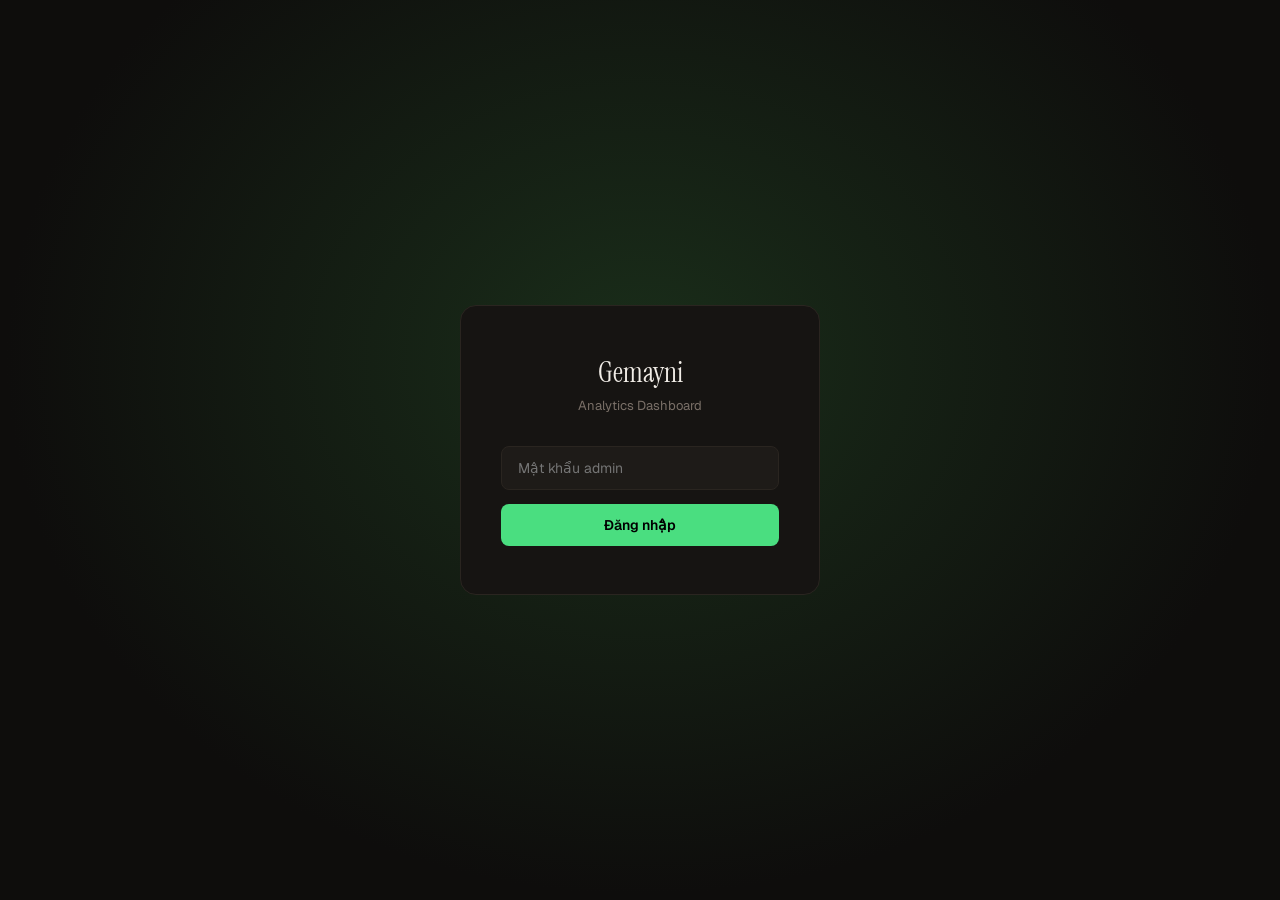
==== admin.html @ 3066d7fa "Create admin.html" ====
<!DOCTYPE html>
<html lang="vi">
<head>
<meta charset="UTF-8">
<meta name="viewport" content="width=device-width, initial-scale=1.0">
<title>Gemayni — Analytics</title>
<link href="https://fonts.googleapis.com/css2?family=Instrument+Serif:ital@0;1&family=Geist:wght@300;400;500;600&display=swap" rel="stylesheet">
<style>
*,*::before,*::after{box-sizing:border-box;margin:0;padding:0}
:root{
  --bg:#0e0d0c;--surface:#161412;--surface2:#1e1b18;--border:#2a2520;
  --text:#f0ece6;--muted:#7a7068;--accent:#4ade80;--accent2:#facc15;
  --red:#f87171;--blue:#60a5fa;--purple:#c084fc;
}
body{font-family:'Geist',sans-serif;background:var(--bg);color:var(--text);min-height:100vh}

/* Login */
#loginScreen{
  display:flex;align-items:center;justify-content:center;min-height:100vh;
  background:radial-gradient(ellipse at 50% 40%, #1a2e1a 0%, var(--bg) 70%);
}
.login-box{
  background:var(--surface);border:1px solid var(--border);border-radius:16px;
  padding:48px 40px;width:100%;max-width:360px;text-align:center;
}
.login-box h2{font-family:'Instrument Serif',serif;font-size:28px;font-weight:400;margin-bottom:6px}
.login-box p{font-size:13px;color:var(--muted);margin-bottom:32px}
.login-input{
  width:100%;padding:12px 16px;background:var(--surface2);border:1px solid var(--border);
  border-radius:8px;color:var(--text);font-size:14px;font-family:'Geist',sans-serif;
  outline:none;margin-bottom:14px;transition:border-color .2s;
}
.login-input:focus{border-color:var(--accent)}
.login-btn{
  width:100%;padding:12px;background:var(--accent);color:#000;border:none;
  border-radius:8px;font-size:14px;font-weight:600;font-family:'Geist',sans-serif;
  cursor:pointer;transition:opacity .15s;
}
.login-btn:hover{opacity:.85}
.login-err{font-size:12px;color:var(--red);margin-top:8px}

/* Dashboard */
#dashboard{display:none}
header{
  padding:18px 32px;border-bottom:1px solid var(--border);background:var(--surface);
  display:flex;align-items:center;justify-content:space-between;
}
.logo{font-family:'Instrument Serif',serif;font-size:18px}
.logo span{color:var(--muted);font-style:italic}
.header-actions{display:flex;gap:10px;align-items:center}
.btn{
  padding:8px 16px;border-radius:6px;font-size:12px;font-weight:500;
  font-family:'Geist',sans-serif;cursor:pointer;border:none;transition:opacity .15s;
}
.btn-primary{background:var(--accent);color:#000}
.btn-ghost{background:transparent;color:var(--muted);border:1px solid var(--border)}
.btn:hover{opacity:.8}

.dash-inner{max-width:1200px;margin:0 auto;padding:32px 24px}

/* Stats cards */
.stats-grid{display:grid;grid-template-columns:repeat(auto-fit,minmax(200px,1fr));gap:16px;margin-bottom:32px}
.stat-card{
  background:var(--surface);border:1px solid var(--border);border-radius:12px;
  padding:24px 20px;
}
.stat-label{font-size:11px;color:var(--muted);text-transform:uppercase;letter-spacing:.8px;margin-bottom:10px}
.stat-value{font-size:36px;font-weight:600;line-height:1;margin-bottom:4px}
.stat-sub{font-size:12px;color:var(--muted)}
.c-green{color:var(--accent)}
.c-yellow{color:var(--accent2)}
.c-blue{color:var(--blue)}
.c-purple{color:var(--purple)}

/* Charts row */
.charts-row{display:grid;grid-template-columns:1fr 1fr;gap:16px;margin-bottom:32px}
@media(max-width:700px){.charts-row{grid-template-columns:1fr}}
.chart-card{
  background:var(--surface);border:1px solid var(--border);border-radius:12px;padding:24px;
}
.card-title{font-size:13px;font-weight:500;color:var(--muted);text-transform:uppercase;letter-spacing:.5px;margin-bottom:20px}

/* Bar chart */
.bar-list{display:flex;flex-direction:column;gap:10px}
.bar-row{display:flex;align-items:center;gap:10px;font-size:13px}
.bar-label{width:90px;color:var(--muted);white-space:nowrap;overflow:hidden;text-overflow:ellipsis;flex-shrink:0;font-size:12px}
.bar-track{flex:1;background:var(--surface2);border-radius:4px;height:8px;overflow:hidden}
.bar-fill{height:100%;border-radius:4px;transition:width .6s ease}
.bar-val{width:32px;text-align:right;color:var(--text);font-size:12px;flex-shrink:0}

/* Timeline */
.timeline-wrap{position:relative;height:120px;margin-top:8px}
.tl-svg{width:100%;height:100%}

/* Table */
.table-card{
  background:var(--surface);border:1px solid var(--border);border-radius:12px;
  overflow:hidden;margin-bottom:32px;
}
.table-header{
  padding:16px 20px;border-bottom:1px solid var(--border);
  display:flex;align-items:center;justify-content:space-between;
}
.table-title{font-size:13px;font-weight:500;color:var(--muted);text-transform:uppercase;letter-spacing:.5px}
.table-wrap{overflow-x:auto}
table{width:100%;border-collapse:collapse;font-size:13px}
th{
  padding:10px 16px;text-align:left;font-size:11px;font-weight:500;
  color:var(--muted);text-transform:uppercase;letter-spacing:.5px;
  border-bottom:1px solid var(--border);background:var(--surface2);white-space:nowrap;
}
td{padding:12px 16px;border-bottom:1px solid #1a1714;color:var(--text);vertical-align:middle}
tr:last-child td{border-bottom:none}
tr:hover td{background:#161210}
.badge{
  display:inline-block;padding:2px 8px;border-radius:4px;font-size:11px;font-weight:500;
}
.badge-mobile{background:#1e2d1e;color:var(--accent)}
.badge-desktop{background:#1e1e2e;color:var(--blue)}
.ip-text{font-family:monospace;font-size:12px;color:var(--muted)}
.time-text{font-size:12px;color:var(--muted)}

/* Loading */
.loading{
  text-align:center;padding:60px 20px;color:var(--muted);font-size:13px;
}
.spinner{
  width:24px;height:24px;border:2px solid var(--border);border-top-color:var(--accent);
  border-radius:50%;animation:spin .7s linear infinite;margin:0 auto 12px;
}
@keyframes spin{to{transform:rotate(360deg)}}

.empty{text-align:center;padding:40px;color:var(--muted);font-size:13px}
</style>
</head>
<body>

<!-- Login -->
<div id="loginScreen">
  <div class="login-box">
    <h2>Gemayni</h2>
    <p>Analytics Dashboard</p>
    <input class="login-input" type="password" id="pwInput" placeholder="Mật khẩu admin" />
    <button class="login-btn" id="loginBtn">Đăng nhập</button>
    <p class="login-err" id="loginErr" style="display:none">Sai mật khẩu</p>
  </div>
</div>

<!-- Dashboard -->
<div id="dashboard">
  <header>
    <div class="logo">Gemayni <span>analytics</span></div>
    <div class="header-actions">
      <span id="lastUpdated" style="font-size:12px;color:var(--muted)"></span>
      <button class="btn btn-primary" id="refreshBtn">Làm mới</button>
      <button class="btn btn-ghost" id="logoutBtn">Đăng xuất</button>
    </div>
  </header>

  <div class="dash-inner">
    <!-- Stats -->
    <div class="stats-grid">
      <div class="stat-card">
        <div class="stat-label">Tổng lượt vào</div>
        <div class="stat-value c-green" id="statTotal">—</div>
        <div class="stat-sub" id="statToday">hôm nay: —</div>
      </div>
      <div class="stat-card">
        <div class="stat-label">Lượt vào hôm nay</div>
        <div class="stat-value c-yellow" id="statTodayV">—</div>
        <div class="stat-sub" id="statYesterday">hôm qua: —</div>
      </div>
      <div class="stat-card">
        <div class="stat-label">Quốc gia</div>
        <div class="stat-value c-blue" id="statCountries">—</div>
        <div class="stat-sub">quốc gia khác nhau</div>
      </div>
      <div class="stat-card">
        <div class="stat-label">IP độc lập</div>
        <div class="stat-value c-purple" id="statUniqueIP">—</div>
        <div class="stat-sub">địa chỉ IP riêng biệt</div>
      </div>
    </div>

    <!-- Charts -->
    <div class="charts-row">
      <div class="chart-card">
        <div class="card-title">Trình duyệt</div>
        <div class="bar-list" id="chartBrowser"></div>
      </div>
      <div class="chart-card">
        <div class="card-title">Quốc gia</div>
        <div class="bar-list" id="chartCountry"></div>
      </div>
      <div class="chart-card">
        <div class="card-title">Thiết bị & OS</div>
        <div class="bar-list" id="chartDevice"></div>
      </div>
      <div class="chart-card">
        <div class="card-title">Giờ trong ngày (hôm nay)</div>
        <div class="timeline-wrap"><svg class="tl-svg" id="tlSvg"></svg></div>
      </div>
    </div>

    <!-- Table -->
    <div class="table-card">
      <div class="table-header">
        <span class="table-title">Lượt vào gần đây</span>
        <span id="tableCount" style="font-size:12px;color:var(--muted)"></span>
      </div>
      <div id="tableWrap">
        <div class="loading"><div class="spinner"></div>Đang tải...</div>
      </div>
    </div>
  </div>
</div>

<script src="analytics.js"></script>
<script>
// ── Login ────────────────────────────────────────────────────
const $login  = document.getElementById('loginScreen');
const $dash   = document.getElementById('dashboard');
const $pwIn   = document.getElementById('pwInput');
const $err    = document.getElementById('loginErr');
const $refresh= document.getElementById('refreshBtn');
const $logout = document.getElementById('logoutBtn');

function tryLogin() {
    const { ADMIN_PASSWORD } = window._gmyConfig;
    if ($pwIn.value === ADMIN_PASSWORD) {
        sessionStorage.setItem('gmy_admin', '1');
        $login.style.display = 'none';
        $dash.style.display  = 'block';
        loadData();
    } else {
        $err.style.display = 'block';
    }
}

// Auto-login nếu đã đăng nhập trong session
if (sessionStorage.getItem('gmy_admin')) {
    $login.style.display = 'none';
    $dash.style.display  = 'block';
    loadData();
}

document.getElementById('loginBtn').addEventListener('click', tryLogin);
$pwIn.addEventListener('keydown', e => { if (e.key === 'Enter') tryLogin(); });
$refresh.addEventListener('click', loadData);
$logout.addEventListener('click', () => {
    sessionStorage.removeItem('gmy_admin');
    location.reload();
});

// ── Load & render data ───────────────────────────────────────
async function loadData() {
    const { sbSelect } = window._gmyConfig;
    document.getElementById('lastUpdated').textContent = 'Đang tải...';

    try {
        // Lấy tất cả visitors, sort mới nhất trước, giới hạn 500
        const rows = await sbSelect('visitors', 'order=visited_at.desc&limit=500');

        document.getElementById('lastUpdated').textContent =
            'Cập nhật: ' + new Date().toLocaleTimeString('vi-VN');

        renderStats(rows);
        renderCharts(rows);
        renderTable(rows);
    } catch(e) {
        document.getElementById('tableWrap').innerHTML =
            `<div class="empty">Lỗi kết nối Supabase. Kiểm tra config trong analytics.js</div>`;
        console.error(e);
    }
}

// ── Stats ────────────────────────────────────────────────────
function renderStats(rows) {
    const today   = new Date().toDateString();
    const yest    = new Date(Date.now() - 86400000).toDateString();
    const todayR  = rows.filter(r => new Date(r.visited_at).toDateString() === today);
    const yestR   = rows.filter(r => new Date(r.visited_at).toDateString() === yest);
    const ips     = new Set(rows.map(r => r.ip).filter(Boolean));
    const countries = new Set(rows.map(r => r.country).filter(Boolean));

    document.getElementById('statTotal').textContent     = rows.length.toLocaleString();
    document.getElementById('statToday').textContent     = `hôm nay: ${todayR.length}`;
    document.getElementById('statTodayV').textContent    = todayR.length.toLocaleString();
    document.getElementById('statYesterday').textContent = `hôm qua: ${yestR.length}`;
    document.getElementById('statCountries').textContent = countries.size.toLocaleString();
    document.getElementById('statUniqueIP').textContent  = ips.size.toLocaleString();
}

// ── Bar chart helper ─────────────────────────────────────────
function renderBar(containerId, data, colors) {
    const el  = document.getElementById(containerId);
    const max = Math.max(...data.map(d => d.v), 1);
    const palette = colors || ['#4ade80','#60a5fa','#facc15','#c084fc','#f97316','#fb7185'];
    el.innerHTML = data.slice(0,7).map((d,i) => `
        <div class="bar-row">
          <div class="bar-label" title="${d.k}">${d.k || 'Unknown'}</div>
          <div class="bar-track">
            <div class="bar-fill" style="width:${(d.v/max*100).toFixed(1)}%;background:${palette[i%palette.length]}"></div>
          </div>
          <div class="bar-val">${d.v}</div>
        </div>`).join('');
    if (!data.length) el.innerHTML = '<div class="empty" style="padding:16px">Chưa có dữ liệu</div>';
}

function countBy(rows, key) {
    const m = {};
    rows.forEach(r => { const v = r[key] || 'Unknown'; m[v] = (m[v]||0)+1; });
    return Object.entries(m).map(([k,v]) => ({k,v})).sort((a,b) => b.v-a.v);
}

// ── Charts ───────────────────────────────────────────────────
function renderCharts(rows) {
    renderBar('chartBrowser', countBy(rows,'browser'));
    renderBar('chartCountry', countBy(rows,'country'));

    // Device + OS combined
    const devOs = countBy(rows.map(r => ({...r, dev_os: `${r.device||'?'} · ${r.os||'?'}`})), 'dev_os');
    renderBar('chartDevice', devOs);

    renderTimeline(rows);
}

function renderTimeline(rows) {
    const today = new Date().toDateString();
    const todayR = rows.filter(r => new Date(r.visited_at).toDateString() === today);
    const hours = Array(24).fill(0);
    todayR.forEach(r => { hours[new Date(r.visited_at).getHours()]++; });

    const svg = document.getElementById('tlSvg');
    const W = svg.parentElement.clientWidth || 400;
    const H = 120;
    const maxH = Math.max(...hours, 1);
    const bw   = W / 24;
    const colors = ['#4ade80'];

    let bars = hours.map((v,i) => {
        const bh  = v === 0 ? 2 : Math.max(4, (v / maxH) * (H - 28));
        const x   = i * bw;
        const y   = H - bh - 18;
        const fill= v === 0 ? '#2a2520' : '#4ade80';
        const now = new Date().getHours();
        const highlight = i === now ? 'opacity:1' : 'opacity:0.7';
        return `<rect x="${x+1}" y="${y}" width="${bw-2}" height="${bh}" rx="2" fill="${fill}" style="${highlight}"/>
                <text x="${x+bw/2}" y="${H-4}" text-anchor="middle" font-size="9" fill="#4a4540">${i}</text>
                ${v>0?`<text x="${x+bw/2}" y="${y-3}" text-anchor="middle" font-size="9" fill="${fill}">${v}</text>`:''}`;
    }).join('');

    svg.innerHTML = `<svg viewBox="0 0 ${W} ${H}" xmlns="http://www.w3.org/2000/svg">${bars}</svg>`;
}

// ── Table ────────────────────────────────────────────────────
function renderTable(rows) {
    const wrap = document.getElementById('tableWrap');
    document.getElementById('tableCount').textContent = `${rows.length} bản ghi`;

    if (!rows.length) {
        wrap.innerHTML = '<div class="empty">Chưa có lượt truy cập nào được ghi nhận</div>';
        return;
    }

    const rowsHtml = rows.slice(0, 200).map(r => {
        const dt   = new Date(r.visited_at);
        const time = dt.toLocaleString('vi-VN', { dateStyle:'short', timeStyle:'short' });
        const devBadge = r.device === 'Mobile'
            ? '<span class="badge badge-mobile">Mobile</span>'
            : '<span class="badge badge-desktop">Desktop</span>';
        const flag = r.country ? getFlag(r.country) : '';
        return `<tr>
          <td class="time-text">${time}</td>
          <td class="ip-text">${r.ip || '—'}</td>
          <td>${flag} ${r.city || ''} ${r.country || '—'}</td>
          <td>${r.org ? r.org.slice(0,30) : '—'}</td>
          <td>${devBadge}</td>
          <td>${r.browser || '—'}</td>
          <td>${r.os || '—'}</td>
          <td>${r.screen || '—'}</td>
          <td class="time-text">${r.referrer === 'direct' || !r.referrer ? 'Direct' : r.referrer.slice(0,30)}</td>
        </tr>`;
    }).join('');

    wrap.innerHTML = `
        <div class="table-wrap">
          <table>
            <thead>
              <tr>
                <th>Thời gian</th><th>IP</th><th>Vị trí</th><th>ISP</th>
                <th>Thiết bị</th><th>Trình duyệt</th><th>OS</th><th>Màn hình</th><th>Nguồn</th>
              </tr>
            </thead>
            <tbody>${rowsHtml}</tbody>
          </table>
        </div>`;
}

// Simple country → flag emoji
function getFlag(country) {
    const map = {
        'Vietnam':'🇻🇳','United States':'🇺🇸','Japan':'🇯🇵','South Korea':'🇰🇷',
        'China':'🇨🇳','Thailand':'🇹🇭','Singapore':'🇸🇬','Germany':'🇩🇪',
        'France':'🇫🇷','United Kingdom':'🇬🇧','Australia':'🇦🇺','Canada':'🇨🇦',
        'Indonesia':'🇮🇩','Philippines':'🇵🇭','Malaysia':'🇲🇾','India':'🇮🇳',
    };
    return map[country] || '🌐';
}

// Auto refresh mỗi 2 phút
setInterval(() => { if (sessionStorage.getItem('gmy_admin')) loadData(); }, 120_000);
</script>
</body>
</html>
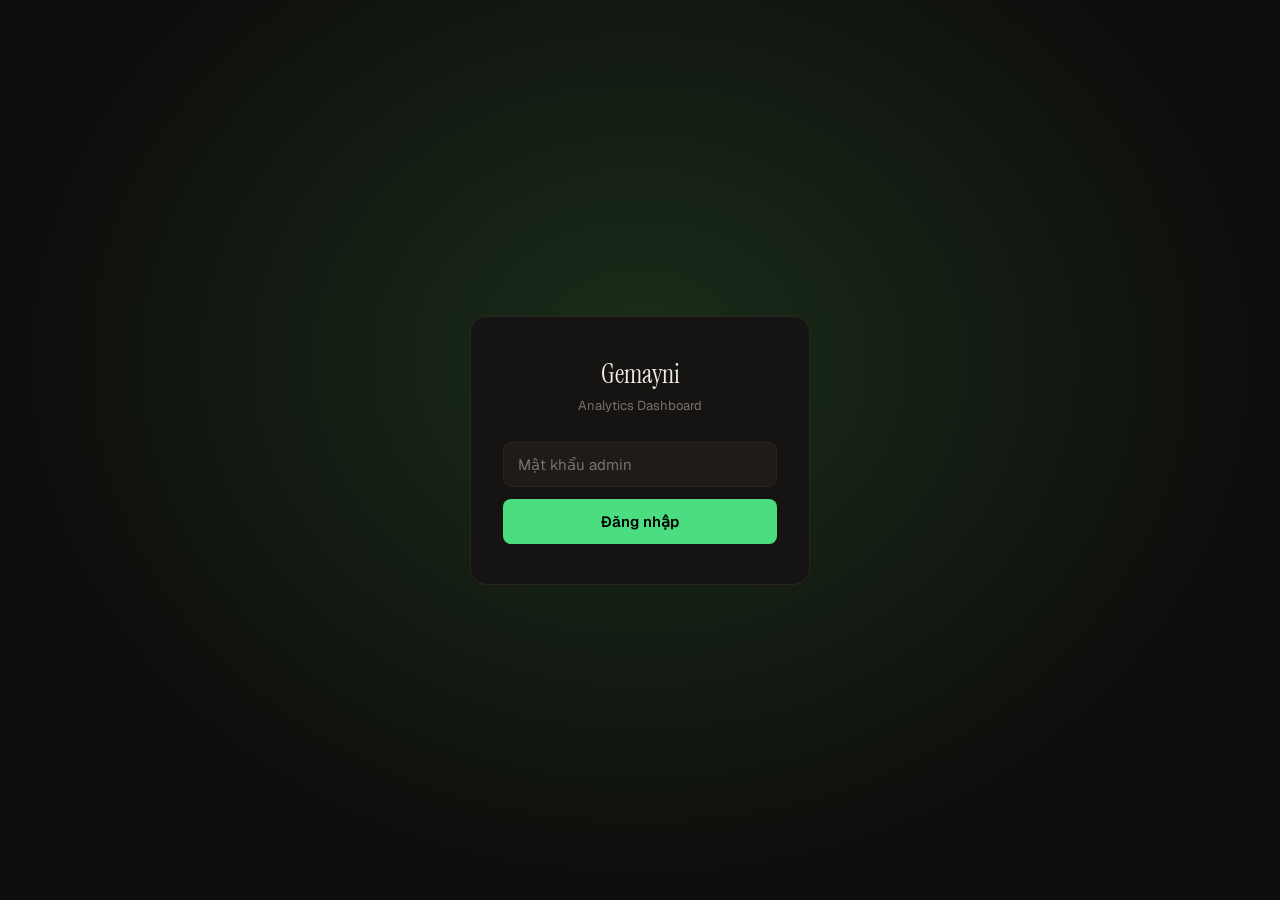
==== commit 1ff0babf: "Update admin.html" ====
--- a/admin.html
+++ b/admin.html
@@ -12,125 +12,142 @@
   --text:#f0ece6;--muted:#7a7068;--accent:#4ade80;--accent2:#facc15;
   --red:#f87171;--blue:#60a5fa;--purple:#c084fc;
 }
-body{font-family:'Geist',sans-serif;background:var(--bg);color:var(--text);min-height:100vh}
-
-/* Login */
+body{font-family:'Geist',sans-serif;background:var(--bg);color:var(--text);min-height:100vh;font-size:14px}
+
+/* ── Login ── */
 #loginScreen{
-  display:flex;align-items:center;justify-content:center;min-height:100vh;
-  background:radial-gradient(ellipse at 50% 40%, #1a2e1a 0%, var(--bg) 70%);
+  display:flex;align-items:center;justify-content:center;min-height:100vh;padding:20px;
+  background:radial-gradient(ellipse at 50% 40%,#1a2e1a 0%,var(--bg) 70%);
 }
 .login-box{
   background:var(--surface);border:1px solid var(--border);border-radius:16px;
-  padding:48px 40px;width:100%;max-width:360px;text-align:center;
-}
-.login-box h2{font-family:'Instrument Serif',serif;font-size:28px;font-weight:400;margin-bottom:6px}
-.login-box p{font-size:13px;color:var(--muted);margin-bottom:32px}
+  padding:40px 32px;width:100%;max-width:340px;text-align:center;
+}
+.login-box h2{font-family:'Instrument Serif',serif;font-size:26px;font-weight:400;margin-bottom:6px}
+.login-box p{font-size:13px;color:var(--muted);margin-bottom:28px}
 .login-input{
-  width:100%;padding:12px 16px;background:var(--surface2);border:1px solid var(--border);
-  border-radius:8px;color:var(--text);font-size:14px;font-family:'Geist',sans-serif;
-  outline:none;margin-bottom:14px;transition:border-color .2s;
+  width:100%;padding:12px 14px;background:var(--surface2);border:1px solid var(--border);
+  border-radius:8px;color:var(--text);font-size:15px;font-family:'Geist',sans-serif;
+  outline:none;margin-bottom:12px;transition:border-color .2s;
 }
 .login-input:focus{border-color:var(--accent)}
 .login-btn{
-  width:100%;padding:12px;background:var(--accent);color:#000;border:none;
-  border-radius:8px;font-size:14px;font-weight:600;font-family:'Geist',sans-serif;
+  width:100%;padding:13px;background:var(--accent);color:#000;border:none;
+  border-radius:8px;font-size:15px;font-weight:600;font-family:'Geist',sans-serif;
   cursor:pointer;transition:opacity .15s;
 }
 .login-btn:hover{opacity:.85}
 .login-err{font-size:12px;color:var(--red);margin-top:8px}
 
-/* Dashboard */
+/* ── Dashboard ── */
 #dashboard{display:none}
+
 header{
-  padding:18px 32px;border-bottom:1px solid var(--border);background:var(--surface);
-  display:flex;align-items:center;justify-content:space-between;
-}
-.logo{font-family:'Instrument Serif',serif;font-size:18px}
+  padding:14px 16px;border-bottom:1px solid var(--border);background:var(--surface);
+  position:sticky;top:0;z-index:10;
+}
+.header-top{display:flex;align-items:center;justify-content:space-between;gap:8px}
+.logo{font-family:'Instrument Serif',serif;font-size:17px;white-space:nowrap}
 .logo span{color:var(--muted);font-style:italic}
-.header-actions{display:flex;gap:10px;align-items:center}
+.header-actions{display:flex;gap:6px;align-items:center;flex-wrap:wrap;justify-content:flex-end}
+#lastUpdated{font-size:11px;color:var(--muted);white-space:nowrap}
+
+/* Refresh selector */
+.refresh-wrap{display:flex;align-items:center;gap:6px}
+.refresh-label{font-size:11px;color:var(--muted);white-space:nowrap}
+.refresh-select{
+  background:var(--surface2);border:1px solid var(--border);color:var(--text);
+  border-radius:6px;padding:5px 8px;font-size:12px;font-family:'Geist',sans-serif;
+  cursor:pointer;outline:none;
+}
+.refresh-select:focus{border-color:var(--accent)}
+
 .btn{
-  padding:8px 16px;border-radius:6px;font-size:12px;font-weight:500;
+  padding:7px 14px;border-radius:6px;font-size:12px;font-weight:500;
   font-family:'Geist',sans-serif;cursor:pointer;border:none;transition:opacity .15s;
+  white-space:nowrap;
 }
 .btn-primary{background:var(--accent);color:#000}
 .btn-ghost{background:transparent;color:var(--muted);border:1px solid var(--border)}
 .btn:hover{opacity:.8}
 
-.dash-inner{max-width:1200px;margin:0 auto;padding:32px 24px}
-
-/* Stats cards */
-.stats-grid{display:grid;grid-template-columns:repeat(auto-fit,minmax(200px,1fr));gap:16px;margin-bottom:32px}
+/* countdown ring */
+.countdown-wrap{display:flex;align-items:center;gap:5px}
+.cd-ring{width:18px;height:18px;flex-shrink:0}
+.cd-ring circle{fill:none;stroke-width:3;transform-origin:center;transform:rotate(-90deg)}
+.cd-bg{stroke:var(--border)}
+.cd-fill{stroke:var(--accent);stroke-linecap:round;transition:stroke-dashoffset .9s linear}
+#cdText{font-size:11px;color:var(--muted)}
+
+.dash-inner{max-width:1200px;margin:0 auto;padding:20px 14px 48px}
+
+/* ── Stats ── */
+.stats-grid{
+  display:grid;
+  grid-template-columns:repeat(2,1fr);
+  gap:10px;margin-bottom:20px;
+}
+@media(min-width:600px){.stats-grid{grid-template-columns:repeat(4,1fr)}}
 .stat-card{
-  background:var(--surface);border:1px solid var(--border);border-radius:12px;
-  padding:24px 20px;
-}
-.stat-label{font-size:11px;color:var(--muted);text-transform:uppercase;letter-spacing:.8px;margin-bottom:10px}
-.stat-value{font-size:36px;font-weight:600;line-height:1;margin-bottom:4px}
-.stat-sub{font-size:12px;color:var(--muted)}
-.c-green{color:var(--accent)}
-.c-yellow{color:var(--accent2)}
-.c-blue{color:var(--blue)}
-.c-purple{color:var(--purple)}
-
-/* Charts row */
-.charts-row{display:grid;grid-template-columns:1fr 1fr;gap:16px;margin-bottom:32px}
-@media(max-width:700px){.charts-row{grid-template-columns:1fr}}
+  background:var(--surface);border:1px solid var(--border);border-radius:10px;
+  padding:16px 14px;
+}
+.stat-label{font-size:10px;color:var(--muted);text-transform:uppercase;letter-spacing:.6px;margin-bottom:8px}
+.stat-value{font-size:28px;font-weight:600;line-height:1;margin-bottom:3px}
+.stat-sub{font-size:11px;color:var(--muted)}
+.c-green{color:var(--accent)}.c-yellow{color:var(--accent2)}.c-blue{color:var(--blue)}.c-purple{color:var(--purple)}
+
+/* ── Charts ── */
+.charts-row{display:grid;grid-template-columns:1fr;gap:12px;margin-bottom:20px}
+@media(min-width:600px){.charts-row{grid-template-columns:1fr 1fr}}
 .chart-card{
-  background:var(--surface);border:1px solid var(--border);border-radius:12px;padding:24px;
-}
-.card-title{font-size:13px;font-weight:500;color:var(--muted);text-transform:uppercase;letter-spacing:.5px;margin-bottom:20px}
-
-/* Bar chart */
-.bar-list{display:flex;flex-direction:column;gap:10px}
-.bar-row{display:flex;align-items:center;gap:10px;font-size:13px}
-.bar-label{width:90px;color:var(--muted);white-space:nowrap;overflow:hidden;text-overflow:ellipsis;flex-shrink:0;font-size:12px}
-.bar-track{flex:1;background:var(--surface2);border-radius:4px;height:8px;overflow:hidden}
-.bar-fill{height:100%;border-radius:4px;transition:width .6s ease}
-.bar-val{width:32px;text-align:right;color:var(--text);font-size:12px;flex-shrink:0}
-
-/* Timeline */
-.timeline-wrap{position:relative;height:120px;margin-top:8px}
-.tl-svg{width:100%;height:100%}
-
-/* Table */
+  background:var(--surface);border:1px solid var(--border);border-radius:10px;padding:18px 16px;
+}
+.card-title{font-size:11px;font-weight:500;color:var(--muted);text-transform:uppercase;letter-spacing:.5px;margin-bottom:16px}
+
+.bar-list{display:flex;flex-direction:column;gap:9px}
+.bar-row{display:flex;align-items:center;gap:8px}
+.bar-label{width:80px;color:var(--muted);white-space:nowrap;overflow:hidden;text-overflow:ellipsis;flex-shrink:0;font-size:12px}
+.bar-track{flex:1;background:var(--surface2);border-radius:4px;height:7px;overflow:hidden}
+.bar-fill{height:100%;border-radius:4px;transition:width .5s ease}
+.bar-val{width:28px;text-align:right;color:var(--text);font-size:12px;flex-shrink:0}
+
+.timeline-wrap{position:relative;height:110px;margin-top:6px}
+.tl-svg{width:100%;height:100%;display:block}
+
+/* ── Table ── */
 .table-card{
-  background:var(--surface);border:1px solid var(--border);border-radius:12px;
-  overflow:hidden;margin-bottom:32px;
+  background:var(--surface);border:1px solid var(--border);border-radius:10px;
+  overflow:hidden;margin-bottom:20px;
 }
 .table-header{
-  padding:16px 20px;border-bottom:1px solid var(--border);
-  display:flex;align-items:center;justify-content:space-between;
-}
-.table-title{font-size:13px;font-weight:500;color:var(--muted);text-transform:uppercase;letter-spacing:.5px}
-.table-wrap{overflow-x:auto}
-table{width:100%;border-collapse:collapse;font-size:13px}
+  padding:14px 16px;border-bottom:1px solid var(--border);
+  display:flex;align-items:center;justify-content:space-between;flex-wrap:wrap;gap:8px;
+}
+.table-title{font-size:11px;font-weight:500;color:var(--muted);text-transform:uppercase;letter-spacing:.5px}
+.table-wrap{overflow-x:auto;-webkit-overflow-scrolling:touch}
+table{width:100%;border-collapse:collapse;font-size:12px;min-width:600px}
 th{
-  padding:10px 16px;text-align:left;font-size:11px;font-weight:500;
-  color:var(--muted);text-transform:uppercase;letter-spacing:.5px;
+  padding:9px 12px;text-align:left;font-size:10px;font-weight:500;
+  color:var(--muted);text-transform:uppercase;letter-spacing:.4px;
   border-bottom:1px solid var(--border);background:var(--surface2);white-space:nowrap;
 }
-td{padding:12px 16px;border-bottom:1px solid #1a1714;color:var(--text);vertical-align:middle}
+td{padding:10px 12px;border-bottom:1px solid #171412;color:var(--text);vertical-align:middle}
 tr:last-child td{border-bottom:none}
-tr:hover td{background:#161210}
-.badge{
-  display:inline-block;padding:2px 8px;border-radius:4px;font-size:11px;font-weight:500;
-}
+tr:hover td{background:#131110}
+.badge{display:inline-block;padding:2px 7px;border-radius:4px;font-size:10px;font-weight:500}
 .badge-mobile{background:#1e2d1e;color:var(--accent)}
 .badge-desktop{background:#1e1e2e;color:var(--blue)}
-.ip-text{font-family:monospace;font-size:12px;color:var(--muted)}
-.time-text{font-size:12px;color:var(--muted)}
-
-/* Loading */
-.loading{
-  text-align:center;padding:60px 20px;color:var(--muted);font-size:13px;
-}
+.ip-text{font-family:monospace;font-size:11px;color:var(--muted)}
+.time-text{font-size:11px;color:var(--muted)}
+
+.loading{text-align:center;padding:48px 20px;color:var(--muted);font-size:13px}
 .spinner{
-  width:24px;height:24px;border:2px solid var(--border);border-top-color:var(--accent);
-  border-radius:50%;animation:spin .7s linear infinite;margin:0 auto 12px;
+  width:22px;height:22px;border:2px solid var(--border);border-top-color:var(--accent);
+  border-radius:50%;animation:spin .7s linear infinite;margin:0 auto 10px;
 }
 @keyframes spin{to{transform:rotate(360deg)}}
-
-.empty{text-align:center;padding:40px;color:var(--muted);font-size:13px}
+.empty{text-align:center;padding:32px;color:var(--muted);font-size:13px}
 </style>
 </head>
 <body>
@@ -140,7 +157,7 @@
   <div class="login-box">
     <h2>Gemayni</h2>
     <p>Analytics Dashboard</p>
-    <input class="login-input" type="password" id="pwInput" placeholder="Mật khẩu admin" />
+    <input class="login-input" type="password" id="pwInput" placeholder="Mật khẩu admin" autocomplete="current-password"/>
     <button class="login-btn" id="loginBtn">Đăng nhập</button>
     <p class="login-err" id="loginErr" style="display:none">Sai mật khẩu</p>
   </div>
@@ -149,16 +166,40 @@
 <!-- Dashboard -->
 <div id="dashboard">
   <header>
-    <div class="logo">Gemayni <span>analytics</span></div>
-    <div class="header-actions">
-      <span id="lastUpdated" style="font-size:12px;color:var(--muted)"></span>
-      <button class="btn btn-primary" id="refreshBtn">Làm mới</button>
-      <button class="btn btn-ghost" id="logoutBtn">Đăng xuất</button>
+    <div class="header-top">
+      <div class="logo">Gemayni <span>analytics</span></div>
+      <div class="header-actions">
+        <!-- Countdown ring -->
+        <div class="countdown-wrap" id="cdWrap" style="display:none">
+          <svg class="cd-ring" viewBox="0 0 20 20">
+            <circle class="cd-bg" cx="10" cy="10" r="7"/>
+            <circle class="cd-fill" id="cdCircle" cx="10" cy="10" r="7"
+              stroke-dasharray="44" stroke-dashoffset="0"/>
+          </svg>
+          <span id="cdText"></span>
+        </div>
+
+        <!-- Refresh interval selector -->
+        <div class="refresh-wrap">
+          <span class="refresh-label">Refresh:</span>
+          <select class="refresh-select" id="refreshSelect">
+            <option value="5">5 giây</option>
+            <option value="10">10 giây</option>
+            <option value="30">30 giây</option>
+            <option value="60">1 phút</option>
+            <option value="120" selected>2 phút</option>
+            <option value="0">Tắt</option>
+          </select>
+        </div>
+
+        <span id="lastUpdated"></span>
+        <button class="btn btn-primary" id="refreshBtn">↺ Làm mới</button>
+        <button class="btn btn-ghost" id="logoutBtn">Đăng xuất</button>
+      </div>
     </div>
   </header>
 
   <div class="dash-inner">
-    <!-- Stats -->
     <div class="stats-grid">
       <div class="stat-card">
         <div class="stat-label">Tổng lượt vào</div>
@@ -166,7 +207,7 @@
         <div class="stat-sub" id="statToday">hôm nay: —</div>
       </div>
       <div class="stat-card">
-        <div class="stat-label">Lượt vào hôm nay</div>
+        <div class="stat-label">Hôm nay</div>
         <div class="stat-value c-yellow" id="statTodayV">—</div>
         <div class="stat-sub" id="statYesterday">hôm qua: —</div>
       </div>
@@ -182,7 +223,6 @@
       </div>
     </div>
 
-    <!-- Charts -->
     <div class="charts-row">
       <div class="chart-card">
         <div class="card-title">Trình duyệt</div>
@@ -193,7 +233,7 @@
         <div class="bar-list" id="chartCountry"></div>
       </div>
       <div class="chart-card">
-        <div class="card-title">Thiết bị & OS</div>
+        <div class="card-title">Thiết bị &amp; OS</div>
         <div class="bar-list" id="chartDevice"></div>
       </div>
       <div class="chart-card">
@@ -202,11 +242,10 @@
       </div>
     </div>
 
-    <!-- Table -->
     <div class="table-card">
       <div class="table-header">
         <span class="table-title">Lượt vào gần đây</span>
-        <span id="tableCount" style="font-size:12px;color:var(--muted)"></span>
+        <span id="tableCount" style="font-size:11px;color:var(--muted)"></span>
       </div>
       <div id="tableWrap">
         <div class="loading"><div class="spinner"></div>Đang tải...</div>
@@ -217,199 +256,197 @@
 
 <script src="analytics.js"></script>
 <script>
+const $login   = document.getElementById('loginScreen');
+const $dash    = document.getElementById('dashboard');
+const $pwIn    = document.getElementById('pwInput');
+const $err     = document.getElementById('loginErr');
+const $refresh = document.getElementById('refreshBtn');
+const $logout  = document.getElementById('logoutBtn');
+const $rSel    = document.getElementById('refreshSelect');
+const $cdWrap  = document.getElementById('cdWrap');
+const $cdCircle= document.getElementById('cdCircle');
+const $cdText  = document.getElementById('cdText');
+
 // ── Login ────────────────────────────────────────────────────
-const $login  = document.getElementById('loginScreen');
-const $dash   = document.getElementById('dashboard');
-const $pwIn   = document.getElementById('pwInput');
-const $err    = document.getElementById('loginErr');
-const $refresh= document.getElementById('refreshBtn');
-const $logout = document.getElementById('logoutBtn');
-
 function tryLogin() {
     const { ADMIN_PASSWORD } = window._gmyConfig;
     if ($pwIn.value === ADMIN_PASSWORD) {
-        sessionStorage.setItem('gmy_admin', '1');
+        sessionStorage.setItem('gmy_admin','1');
         $login.style.display = 'none';
         $dash.style.display  = 'block';
         loadData();
+        startAutoRefresh();
     } else {
         $err.style.display = 'block';
+        $pwIn.select();
     }
 }
-
-// Auto-login nếu đã đăng nhập trong session
+document.getElementById('loginBtn').addEventListener('click', tryLogin);
+$pwIn.addEventListener('keydown', e => { if(e.key==='Enter') tryLogin(); });
+
 if (sessionStorage.getItem('gmy_admin')) {
     $login.style.display = 'none';
     $dash.style.display  = 'block';
     loadData();
-}
-
-document.getElementById('loginBtn').addEventListener('click', tryLogin);
-$pwIn.addEventListener('keydown', e => { if (e.key === 'Enter') tryLogin(); });
-$refresh.addEventListener('click', loadData);
-$logout.addEventListener('click', () => {
-    sessionStorage.removeItem('gmy_admin');
-    location.reload();
-});
-
-// ── Load & render data ───────────────────────────────────────
+    startAutoRefresh();
+}
+
+$refresh.addEventListener('click', () => { resetTimer(); loadData(); });
+$logout.addEventListener('click', () => { sessionStorage.removeItem('gmy_admin'); location.reload(); });
+
+// ── Auto refresh + countdown ─────────────────────────────────
+let _timer = null, _cdTimer = null, _cdLeft = 0, _cdTotal = 0;
+const CIRC = 44; // 2πr ≈ 44
+
+function startAutoRefresh() {
+    clearInterval(_timer);
+    clearInterval(_cdTimer);
+    const secs = parseInt($rSel.value);
+    if (!secs) { $cdWrap.style.display='none'; return; }
+    $cdWrap.style.display = 'flex';
+    _cdTotal = secs;
+    _cdLeft  = secs;
+    _updateCD();
+    _cdTimer = setInterval(() => {
+        _cdLeft--;
+        _updateCD();
+        if (_cdLeft <= 0) { loadData(); _cdLeft = _cdTotal; }
+    }, 1000);
+}
+
+function resetTimer() {
+    _cdLeft = _cdTotal;
+    _updateCD();
+}
+
+function _updateCD() {
+    const ratio = _cdTotal > 0 ? _cdLeft / _cdTotal : 0;
+    $cdCircle.style.strokeDashoffset = (CIRC * (1 - ratio)).toFixed(2);
+    $cdText.textContent = _cdLeft + 's';
+}
+
+$rSel.addEventListener('change', () => { startAutoRefresh(); });
+
+// ── Load data ────────────────────────────────────────────────
 async function loadData() {
     const { sbSelect } = window._gmyConfig;
-    document.getElementById('lastUpdated').textContent = 'Đang tải...';
-
+    document.getElementById('lastUpdated').textContent = '⏳';
     try {
-        // Lấy tất cả visitors, sort mới nhất trước, giới hạn 500
-        const rows = await sbSelect('visitors', 'order=visited_at.desc&limit=500');
-
+        const rows = await sbSelect('visitors','order=visited_at.desc&limit=1000');
         document.getElementById('lastUpdated').textContent =
-            'Cập nhật: ' + new Date().toLocaleTimeString('vi-VN');
-
+            new Date().toLocaleTimeString('vi-VN');
         renderStats(rows);
         renderCharts(rows);
         renderTable(rows);
     } catch(e) {
         document.getElementById('tableWrap').innerHTML =
-            `<div class="empty">Lỗi kết nối Supabase. Kiểm tra config trong analytics.js</div>`;
-        console.error(e);
+            `<div class="empty">❌ Lỗi kết nối Supabase.<br><small>${e.message}</small></div>`;
     }
 }
 
 // ── Stats ────────────────────────────────────────────────────
 function renderStats(rows) {
-    const today   = new Date().toDateString();
-    const yest    = new Date(Date.now() - 86400000).toDateString();
-    const todayR  = rows.filter(r => new Date(r.visited_at).toDateString() === today);
-    const yestR   = rows.filter(r => new Date(r.visited_at).toDateString() === yest);
-    const ips     = new Set(rows.map(r => r.ip).filter(Boolean));
-    const countries = new Set(rows.map(r => r.country).filter(Boolean));
-
+    const today  = new Date().toDateString();
+    const yest   = new Date(Date.now()-86400000).toDateString();
+    const todayR = rows.filter(r=>new Date(r.visited_at).toDateString()===today);
+    const yestR  = rows.filter(r=>new Date(r.visited_at).toDateString()===yest);
+    const ips    = new Set(rows.map(r=>r.ip).filter(Boolean));
+    const ctrs   = new Set(rows.map(r=>r.country).filter(Boolean));
     document.getElementById('statTotal').textContent     = rows.length.toLocaleString();
     document.getElementById('statToday').textContent     = `hôm nay: ${todayR.length}`;
     document.getElementById('statTodayV').textContent    = todayR.length.toLocaleString();
     document.getElementById('statYesterday').textContent = `hôm qua: ${yestR.length}`;
-    document.getElementById('statCountries').textContent = countries.size.toLocaleString();
+    document.getElementById('statCountries').textContent = ctrs.size.toLocaleString();
     document.getElementById('statUniqueIP').textContent  = ips.size.toLocaleString();
 }
 
-// ── Bar chart helper ─────────────────────────────────────────
-function renderBar(containerId, data, colors) {
-    const el  = document.getElementById(containerId);
-    const max = Math.max(...data.map(d => d.v), 1);
-    const palette = colors || ['#4ade80','#60a5fa','#facc15','#c084fc','#f97316','#fb7185'];
-    el.innerHTML = data.slice(0,7).map((d,i) => `
+// ── Bar charts ───────────────────────────────────────────────
+const PALETTE = ['#4ade80','#60a5fa','#facc15','#c084fc','#f97316','#fb7185','#34d399'];
+function renderBar(id, data) {
+    const el  = document.getElementById(id);
+    const max = Math.max(...data.map(d=>d.v),1);
+    el.innerHTML = data.slice(0,7).map((d,i)=>`
         <div class="bar-row">
-          <div class="bar-label" title="${d.k}">${d.k || 'Unknown'}</div>
+          <div class="bar-label" title="${d.k}">${d.k||'Unknown'}</div>
           <div class="bar-track">
-            <div class="bar-fill" style="width:${(d.v/max*100).toFixed(1)}%;background:${palette[i%palette.length]}"></div>
+            <div class="bar-fill" style="width:${(d.v/max*100).toFixed(1)}%;background:${PALETTE[i%PALETTE.length]}"></div>
           </div>
           <div class="bar-val">${d.v}</div>
         </div>`).join('');
-    if (!data.length) el.innerHTML = '<div class="empty" style="padding:16px">Chưa có dữ liệu</div>';
-}
-
-function countBy(rows, key) {
-    const m = {};
-    rows.forEach(r => { const v = r[key] || 'Unknown'; m[v] = (m[v]||0)+1; });
-    return Object.entries(m).map(([k,v]) => ({k,v})).sort((a,b) => b.v-a.v);
-}
-
-// ── Charts ───────────────────────────────────────────────────
+    if(!data.length) el.innerHTML='<div class="empty" style="padding:12px;font-size:12px">Chưa có dữ liệu</div>';
+}
+function countBy(rows,key){
+    const m={};
+    rows.forEach(r=>{const v=r[key]||'Unknown';m[v]=(m[v]||0)+1;});
+    return Object.entries(m).map(([k,v])=>({k,v})).sort((a,b)=>b.v-a.v);
+}
+
 function renderCharts(rows) {
     renderBar('chartBrowser', countBy(rows,'browser'));
     renderBar('chartCountry', countBy(rows,'country'));
-
-    // Device + OS combined
-    const devOs = countBy(rows.map(r => ({...r, dev_os: `${r.device||'?'} · ${r.os||'?'}`})), 'dev_os');
+    const devOs = countBy(rows.map(r=>({...r,dev_os:`${r.device||'?'} · ${r.os||'?'}`})),'dev_os');
     renderBar('chartDevice', devOs);
-
     renderTimeline(rows);
 }
 
 function renderTimeline(rows) {
-    const today = new Date().toDateString();
-    const todayR = rows.filter(r => new Date(r.visited_at).toDateString() === today);
-    const hours = Array(24).fill(0);
-    todayR.forEach(r => { hours[new Date(r.visited_at).getHours()]++; });
-
-    const svg = document.getElementById('tlSvg');
-    const W = svg.parentElement.clientWidth || 400;
-    const H = 120;
-    const maxH = Math.max(...hours, 1);
-    const bw   = W / 24;
-    const colors = ['#4ade80'];
-
-    let bars = hours.map((v,i) => {
-        const bh  = v === 0 ? 2 : Math.max(4, (v / maxH) * (H - 28));
-        const x   = i * bw;
-        const y   = H - bh - 18;
-        const fill= v === 0 ? '#2a2520' : '#4ade80';
-        const now = new Date().getHours();
-        const highlight = i === now ? 'opacity:1' : 'opacity:0.7';
-        return `<rect x="${x+1}" y="${y}" width="${bw-2}" height="${bh}" rx="2" fill="${fill}" style="${highlight}"/>
-                <text x="${x+bw/2}" y="${H-4}" text-anchor="middle" font-size="9" fill="#4a4540">${i}</text>
-                ${v>0?`<text x="${x+bw/2}" y="${y-3}" text-anchor="middle" font-size="9" fill="${fill}">${v}</text>`:''}`;
+    const today  = new Date().toDateString();
+    const todayR = rows.filter(r=>new Date(r.visited_at).toDateString()===today);
+    const hours  = Array(24).fill(0);
+    todayR.forEach(r=>{ hours[new Date(r.visited_at).getHours()]++; });
+    const svg  = document.getElementById('tlSvg');
+    const W    = svg.parentElement.clientWidth || 320;
+    const H    = 110;
+    const maxH = Math.max(...hours,1);
+    const bw   = W/24;
+    const now  = new Date().getHours();
+    const bars = hours.map((v,i)=>{
+        const bh   = v===0?2:Math.max(4,(v/maxH)*(H-26));
+        const x    = i*bw, y=H-bh-18;
+        const fill = v===0?'#2a2520':'#4ade80';
+        const op   = i===now?'1':'0.65';
+        return `<rect x="${x+1}" y="${y}" width="${bw-2}" height="${bh}" rx="2" fill="${fill}" opacity="${op}"/>
+                <text x="${x+bw/2}" y="${H-4}" text-anchor="middle" font-size="8" fill="#4a4540">${i}</text>
+                ${v>0?`<text x="${x+bw/2}" y="${y-3}" text-anchor="middle" font-size="8" fill="${fill}">${v}`:''}`;
     }).join('');
-
-    svg.innerHTML = `<svg viewBox="0 0 ${W} ${H}" xmlns="http://www.w3.org/2000/svg">${bars}</svg>`;
+    svg.innerHTML=`<svg viewBox="0 0 ${W} ${H}" xmlns="http://www.w3.org/2000/svg">${bars}</svg>`;
 }
 
 // ── Table ────────────────────────────────────────────────────
 function renderTable(rows) {
     const wrap = document.getElementById('tableWrap');
     document.getElementById('tableCount').textContent = `${rows.length} bản ghi`;
-
-    if (!rows.length) {
-        wrap.innerHTML = '<div class="empty">Chưa có lượt truy cập nào được ghi nhận</div>';
-        return;
+    if(!rows.length){
+        wrap.innerHTML='<div class="empty">Chưa có lượt truy cập nào</div>';return;
     }
-
-    const rowsHtml = rows.slice(0, 200).map(r => {
-        const dt   = new Date(r.visited_at);
-        const time = dt.toLocaleString('vi-VN', { dateStyle:'short', timeStyle:'short' });
-        const devBadge = r.device === 'Mobile'
-            ? '<span class="badge badge-mobile">Mobile</span>'
-            : '<span class="badge badge-desktop">Desktop</span>';
-        const flag = r.country ? getFlag(r.country) : '';
+    const FLAGS={'Vietnam':'🇻🇳','United States':'🇺🇸','Japan':'🇯🇵','South Korea':'🇰🇷',
+        'China':'🇨🇳','Thailand':'🇹🇭','Singapore':'🇸🇬','Germany':'🇩🇪',
+        'France':'🇫🇷','United Kingdom':'🇬🇧','Australia':'🇦🇺','Canada':'🇨🇦',
+        'Indonesia':'🇮🇩','Philippines':'🇵🇭','Malaysia':'🇲🇾','India':'🇮🇳'};
+    const html = rows.slice(0,300).map(r=>{
+        const t    = new Date(r.visited_at).toLocaleString('vi-VN',{dateStyle:'short',timeStyle:'short'});
+        const flag = FLAGS[r.country]||'🌐';
+        const badge= r.device==='Mobile'
+            ?'<span class="badge badge-mobile">📱 Mobile</span>'
+            :'<span class="badge badge-desktop">🖥 Desktop</span>';
         return `<tr>
-          <td class="time-text">${time}</td>
-          <td class="ip-text">${r.ip || '—'}</td>
-          <td>${flag} ${r.city || ''} ${r.country || '—'}</td>
-          <td>${r.org ? r.org.slice(0,30) : '—'}</td>
-          <td>${devBadge}</td>
-          <td>${r.browser || '—'}</td>
-          <td>${r.os || '—'}</td>
-          <td>${r.screen || '—'}</td>
-          <td class="time-text">${r.referrer === 'direct' || !r.referrer ? 'Direct' : r.referrer.slice(0,30)}</td>
+          <td class="time-text">${t}</td>
+          <td class="ip-text">${r.ip||'—'}</td>
+          <td>${flag} ${r.city||''} ${r.country||'—'}</td>
+          <td style="max-width:120px;overflow:hidden;text-overflow:ellipsis;white-space:nowrap">${r.org?r.org.slice(0,28):'—'}</td>
+          <td>${badge}</td>
+          <td>${r.browser||'—'}</td>
+          <td>${r.os||'—'}</td>
+          <td>${r.screen||'—'}</td>
+          <td class="time-text">${(!r.referrer||r.referrer==='direct')?'Direct':r.referrer.slice(0,25)}</td>
         </tr>`;
     }).join('');
-
-    wrap.innerHTML = `
-        <div class="table-wrap">
-          <table>
-            <thead>
-              <tr>
-                <th>Thời gian</th><th>IP</th><th>Vị trí</th><th>ISP</th>
-                <th>Thiết bị</th><th>Trình duyệt</th><th>OS</th><th>Màn hình</th><th>Nguồn</th>
-              </tr>
-            </thead>
-            <tbody>${rowsHtml}</tbody>
-          </table>
-        </div>`;
-}
-
-// Simple country → flag emoji
-function getFlag(country) {
-    const map = {
-        'Vietnam':'🇻🇳','United States':'🇺🇸','Japan':'🇯🇵','South Korea':'🇰🇷',
-        'China':'🇨🇳','Thailand':'🇹🇭','Singapore':'🇸🇬','Germany':'🇩🇪',
-        'France':'🇫🇷','United Kingdom':'🇬🇧','Australia':'🇦🇺','Canada':'🇨🇦',
-        'Indonesia':'🇮🇩','Philippines':'🇵🇭','Malaysia':'🇲🇾','India':'🇮🇳',
-    };
-    return map[country] || '🌐';
-}
-
-// Auto refresh mỗi 2 phút
-setInterval(() => { if (sessionStorage.getItem('gmy_admin')) loadData(); }, 120_000);
+    wrap.innerHTML=`<div class="table-wrap"><table>
+        <thead><tr>
+          <th>Thời gian</th><th>IP</th><th>Vị trí</th><th>ISP</th>
+          <th>Thiết bị</th><th>Trình duyệt</th><th>OS</th><th>Màn hình</th><th>Nguồn</th>
+        </tr></thead><tbody>${html}</tbody></table></div>`;
+}
 </script>
 </body>
 </html>
